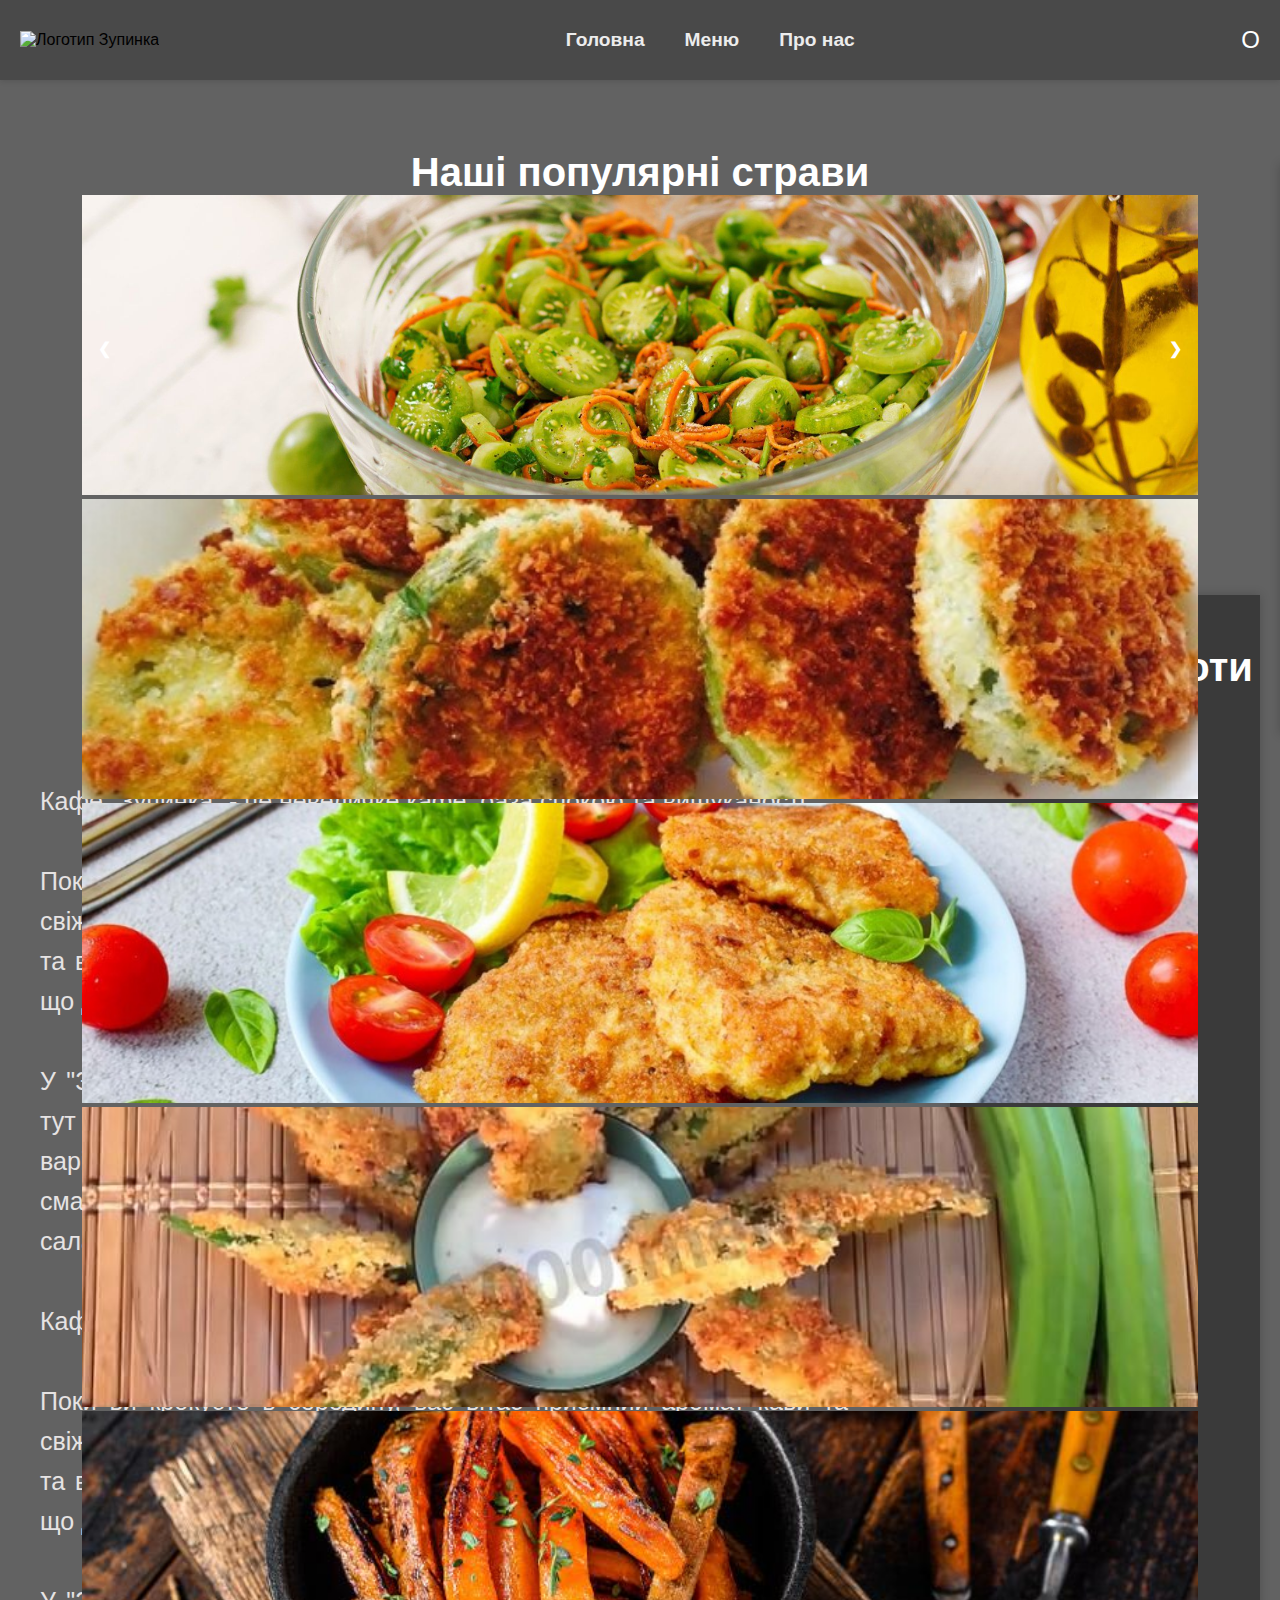
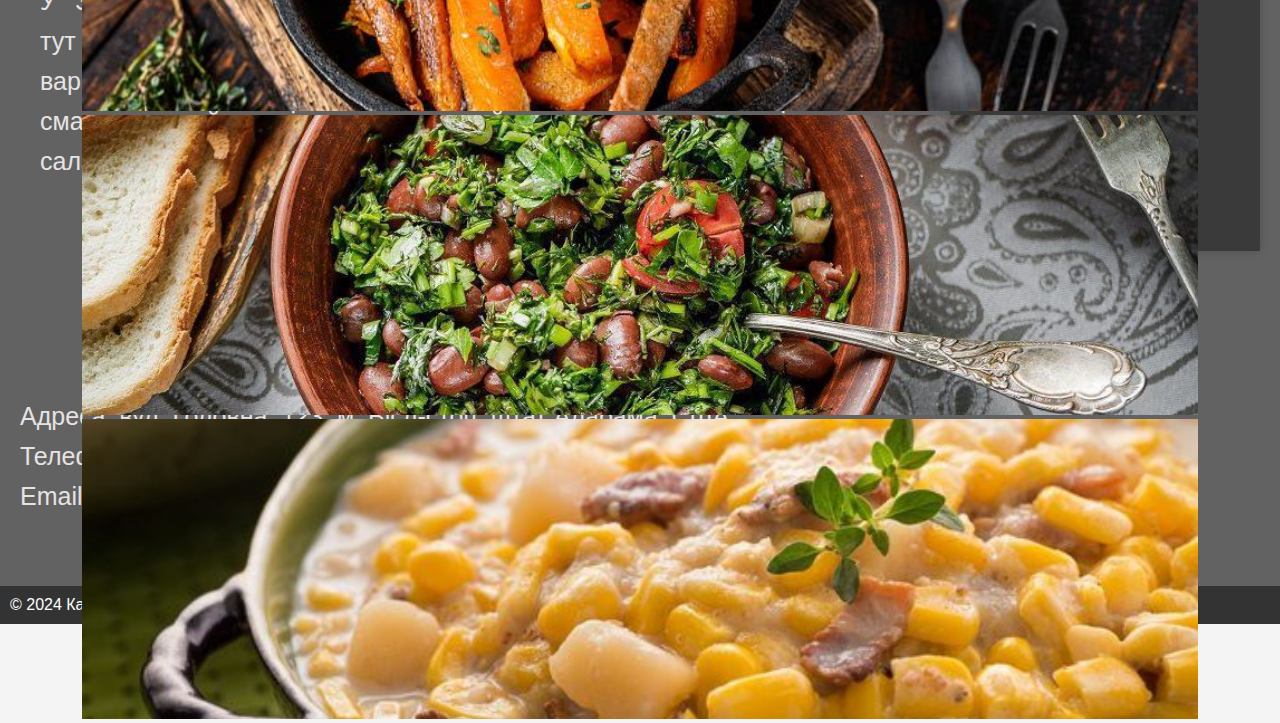
==== index.html @ 7ae0fa88 "upload files" ====
<!DOCTYPE html>
<html lang="ua">

<head>
    <meta charset="UTF-8">
    <title>Кафе "Зупинка"</title>
    <link rel="stylesheet" href="css/style.css">
    </head>

<body>

    <button id="scroll-to-top">↑</button>

    <header id = "header">
        <div class="logo">
            <img src="D:/JS/image/logo.jpg" alt="Логотип Зупинка">
        </div>
        <nav>
            <ul>
                <li><a href="index.html">Головна</a></li>
                <li><a href="menu.html">Меню</a></li>
                <li><a href="about.html">Про нас</a></li>
            </ul>
        </nav>
        <button id="show-menu">O</button>

        <div id="hidden-menu">
            <span class="close"> X</span>
    
            <ul>
                <li><a href="index.html">Головна</a></li>
                <li><a href="menu.html">Меню</a></li>
                <li><a href="about.html">Про нас</a></li>
            </ul>
            <section id="hours">
                <h2>Години роботи</h2>
                <p>Пн-Пт 8:00 - 22:00</p>
                <p>Сб-Нд 10:00 - 23:00</p>
            </section>
        </div>
    </header>
    
    <main>
        <section id="slider-section">
            <h2>Наші популярні страви</h2>
            <div class="slider">
            <div class="item">
            <img src="image/dish2.jpg" alt="Популярна страва 1">
            </div>
            <div class="item">
            <img src="image/dish1.jpg" alt="Популярна страва 2">
            </div>
            <div class="item">
            <img src="image/dish3.jpg" alt="Популярна страва 3">
            </div>
            <div class="item">
            <img src="image/dish4.jpg" alt="Популярна страва 4">
            </div>
            <div class="item">
            <img src="image/dish5.jpg" alt="Популярна страва 5">
            </div>
            <div class="item">
            <img src="image/dish6.jpg" alt="Популярна страва 6">
            </div>
            <div class="item">
            <img src="image/dish7.jpg" alt="Популярна страва 7">
            </div>
            <a class="previous" onclick="previousSlide()">&#10094;</a>
            <a class="next" onclick="nextSlide()">&#10095;</a>
            </div>
            </section>
                    
        <div class="container">
            <section id="home">
                <h1>Ласкаво просимо до кафе "Зупинка"</h1>
                <p> Кафе "Зупинка" - це невеличке кафе, оаза спокою та вишуканості.</p>
                <p> Поки ви крокуєте в середину, вас вітає приємний аромат кави та свіжопеченого хліба. Інтер'єр кафе - це злагоджена суміш сучасності та вінтажу: затишні дерев'яні столики, м'які крісла та арт-інсталяції, що додають атмосфери творчості та унікальності.</p>
                <p>У "Зупинці" завжди відчувається особлива увага до деталей. Меню тут - справжня симфонія смаку: від класичних страв до авторських варіацій, що зачаровують і здивовують гостей. Тут ви зможете смакувати найсмачнішу каву та чай, насолоджуватися свіжими салатами та вишуканими десертами.</p>
                <p> Кафе "Зупинка" - це невеличке кафе, оаза спокою та вишуканості.</p>
                <p> Поки ви крокуєте в середину, вас вітає приємний аромат кави та свіжопеченого хліба. Інтер'єр кафе - це злагоджена суміш сучасності та вінтажу: затишні дерев'яні столики, м'які крісла та арт-інсталяції, що додають атмосфери творчості та унікальності.</p>
                <p>У "Зупинці" завжди відчувається особлива увага до деталей. Меню тут - справжня симфонія смаку: від класичних страв до авторських варіацій, що зачаровують і здивовують гостей. Тут ви зможете смакувати найсмачнішу каву та чай, насолоджуватися свіжими салатами та вишуканими десертами.</p>
            </section>
            <section id="hours">
                <h2>Години роботи</h2>
                <p>Пн-Пт 8:00 - 22:00</p>
                <p>Сб-Нд 10:00 - 23:00</p>
            </section>
        </div>
        <section id="contact">
            <h2>Контакти</h2>
            <p>Адреса: вул. Головна, 123, м. Вісл-стоп, штат Алабама, США</p>
            <p>Телефон: +1 (123) 456-7890</p>
            <p>Email: info@zupinka-cafe.com</p>
        </section>
    </main>
    
    <footer>
        <p>© 2024 Кафе "Зупинка"</p>
    </footer>

    <script src="D:\JS\index.js"></script>

</body>
</html>
---- css/style.css ----
* {
    margin: 0;
    padding: 0;
    box-sizing: border-box;
}

.fixed {
    background-color: #100f0f;
    position: sticky; /* Задає позицію елемента як "липку", так що він залишається видимим при прокручуванні */
    top: 0; /* Визначає, що елемент "приклеїться" до верхньої частини вікна браузера, коли він досягне цієї позиції */
    left: 0; /* Визначає, що елемент буде приклеєний до лівої сторони вікна браузера */
    z-index: 9999; /* Встановлює порядок накладання (z-index) на 9999, щоб забезпечити, що елемент буде поверх інших елементів, які можуть перекривати його */
    height: 60px;
    box-shadow: 0px 4px 10px rgb(62, 62, 65);
}

.fixed .logo img {
    height: 60px;
}

body {
    background-image: url("D:/JS/image/fried-green-tomato-back.jpg");
    background-size: cover;
    background-position: center;
    background-repeat: no-repeat;
    background-attachment: fixed;

    background-color: rgba(0, 0, 0, 0.7);

}

p{
   text-align:justify;
}

section {
    padding: 50px 0;
    text-align: center;
    box-sizing: border-box;
}

section h1 {
    font-size: 50px;
    color: #fff;
}

section h2 {
    font-size: 40px;
    color: #fff;
}

section p {
    font-size: 25px;
    color: #e6e3e3;
    line-height: 1.6;
}

#home{
    width: 70%;
    padding-right: 20px;
}

#home p{
    padding: 20px;
}



#hours p{
    padding: 5px;
}

header {
    display: flex;
    justify-content: space-between;
    align-items: center;
    padding: 10px 20px;
    height: 80px;
    background-color: rgba(0, 0, 0, 0.7);
    box-shadow: 0px 2px 5px rgba(0, 0, 0, 0.1);
    transition: all 0.3s ease;
}

nav {
    display: flex;
    justify-content: space-between;
    align-items: center;
}  

nav ul {
    
    list-style: none;
    display: flex;
    gap: 20px;
        
}

nav ul li {
    margin-left: 20px;
}

nav ul li a {
    text-decoration: none;
    color: #ececec;
    font-weight: bold;
    transition: color 0.3s;
    font-size: larger;
}

nav ul li a:hover {
    color: #777;
}

.logo img {
    height: 80px;
    width: auto;
    transition: height 0.3s ease;
}

main {
    background-color: rgba(0, 0, 0, 0.6);
    padding: 20px;
    display: flex;
    flex-direction: column;
}

.main-container {
    display: flex;
    justify-content: space-between; 
    align-items: flex-start;
    margin: 50px auto; 
    max-width: 90%;
}

.container {
    display: flex;
    justify-content: space-between;
    padding: 50px 0;
    text-align: center;
    box-sizing: border-box;
}

footer {
    text-align: center;
    padding: 10px;
    background-color: #333;
    color: #fff;
}

#hidden-menu {
    width: 300px;
    position: fixed;
    top: 0;
    right: -300px;
    height: 100vh;
    background: rgba(0, 0, 0, 0.9);
    z-index: 10;
    text-align: center;
    transition: right 0.3s ease;
    color: #fff;
}
#hidden-menu .close {
    position: absolute;
    top: 10px;
    right: 10px;
    font-size: 24px;
    cursor: pointer;
    color: #fff;
    z-index: 20;
}

#hidden-menu ul {
    list-style: none;
    padding: 0;
}

#hidden-menu ul li {
    margin: 20px 0;
}

#hidden-menu ul li a {
    text-decoration: none;
    color: #fdfcfc;
    font-size: 24px;
    font-weight: bold;
    transition: color 0.3s;
}

#hidden-menu ul li a:hover {
    color: #777;
}

#show-menu {
    background: none; /* Забирає будь-який фон */
    border: none; /* Видаляє межу кнопки */
    outline: none; /* Видаляє контур кнопки */
    font-size: 24px;
    cursor: pointer;
    color: #fff;
    z-index: 10;
}

#scroll-to-top {
    display: none; /* Спочатку прихована */
    position: fixed;
    bottom: 30px;
    right: 30px;
    background-color: #333;
    color: #fff;
    font-size: 24px;
    border: none;
    border-radius: 50%;
    width: 50px;
    height: 50px;
    cursor: pointer;
    box-shadow: 0px 4px 10px rgba(0, 0, 0, 0.3);
    transition: opacity 0.3s ease;
}

#scroll-to-top:hover {
    background-color: #555;
}

@media (min-width: 993px) {
    #hours {
        width: 25%;
        background-color: rgba(0, 0, 0, 0.4);
        box-shadow: 0 0 10px rgba(0, 0, 0, 0.2);
    }
}

@media (max-width: 992px) {
    #home {
        width: 100%;
    }
    
    #hours {
        display: none ;
    }

    #hidden-menu #hours {
        display: block;
        margin-top: 20px;
        text-align: center;
        color: #fff;
    }    
}

/*4 лаб*/

.spinner {
    display: flex;
    justify-content: center;
    align-items: center;
    height: 100vh;
    position: fixed;
    top: 0;
    left: 0;
    width: 100%;
    background: rgba(0, 0, 0, 0.5);
    z-index: 1000;
}

.spinner div {
    border: 5px solid #f3f3f3;
    border-top: 5px solid #3498db;
    border-radius: 50%;
    width: 50px;
    height: 50px;
    animation: spin 1s linear infinite;
}

@keyframes spin {
    0% {
        transform: rotate(0deg);
    }
    100% {
        transform: rotate(360deg);
    }
}

/* Галерея */
.gallery {
    display: flex; /* Встановлюємо галерею у вигляді гнучкого контейнера */
    overflow-x:auto; /* Додаємо горизонтальне прокручування */
    gap: 20px; 
    padding: 20px;
    scroll-snap-type: x mandatory; /* Додає ефект зупинки при скролінгу */
}

.gallery img {
    flex: 0 0 auto;
    width: 300px;
    height: auto;
    border-radius: 10px;
    box-shadow: 0 4px 8px rgba(0, 0, 0, 0.2);
    transition: transform 0.3s, box-shadow 0.3s;
    scroll-snap-align: start; /* Задає, що кожне зображення "прилипає" при прокручуванні */
}

.gallery img:hover {
    transform: scale(1.05);
    box-shadow: 0 6px 12px rgba(0, 0, 0, 0.3);
}


.hidden {
    display: none;
}

h1 {
    font-size: 50px;
    color: #fff;
    text-align: center;
}

/*5 лаб*/

/* Слайдер: */
.slider{
    max-width: 90%;
    position: relative;
    margin: auto;
    height: 300px;
}

.slider .item img {
    object-fit: cover;
    width: 100%;
    height: 300px;
}

.slider .previous, .slider .next {
    cursor: pointer;
    position: absolute;
    top: 50%;
    width: auto;
    margin-top: -22px;
    padding: 16px;
    color: white;
    font-weight: bold;
    font-size: 16px;
    transition: 0.6s ease;
    border-radius: 0 3px 3px 0;
}

.slider .previous {
    left: 0;
    border-radius: 3px 0 0 3px;
}
.slider .next {
    right: 0;
    border-radius: 3px 0 0 3px;
}

.slider .previous:hover,.slider .next:hover {
    background-color: rgba(0, 0, 0, 0.2);
}

.slider .item {
    animation-name: fade;
    animation-duration: 1.5s;
}
@keyframes fade {
    from {
        opacity: 0.4
    }
    to {
        opacity: 1
    }
}

/*лаб 6*/

/* Стилі для кнопки "замовити" */
.order-button {
    background-color: #fff;
    color: #333;
    border: none;
    padding: 10px 20px;
    border-radius: 5px;
    cursor: pointer;
    transition: all 0.3s ease;
  }
  
.order-btn {
    display: inline-block;
    margin-top: 20px;
    padding: 10px 20px;
    font-size: 18px;
    color: #fff;
    background-color: #ff4500;
    border: none;
    border-radius: 5px;
    cursor: pointer;
    box-shadow: 0px 4px 10px rgba(0, 0, 0, 0.2);
    transition: all 0.3s ease;
}

.order-btn:hover {
    background-color: #ff6347;
}
/*7лаб*/
body {
    font-family: Arial, sans-serif;
    margin: 0;
    padding: 0;
    background-color: #f4f4f4;
}

.gallery-container {
    display: flex;
    justify-content: center;
    align-items: flex-start;
    gap: 20px;
    padding: 20px;
}

.large-image-container {
    flex: 1;
    display: flex;
    justify-content:flex-start;
    align-items: center;
}

.large-image-container img {
    width: 700px;
    height: 490px;
    border: 2px solid #ddd;
    border-radius: 5px;
}

#thumbs {
    flex-wrap: wrap;
    justify-content: center;
    list-style: none;
    padding: 0;
    margin: 0;
    display: flex;
    gap: 10px;
}

#thumbs li {
    margin: 0;
}

#thumbs img {
    width: 100px;
    height: 70px;
    border: 2px solid #ddd;
    border-radius: 5px;
    cursor: pointer;
    transition: transform 0.3s, box-shadow 0.3s;
}

#thumbs img:hover {
    transform: scale(1.1);
    box-shadow: 0 4px 8px rgba(0, 0, 0, 0.2);
}

/*8лаб*/

.menu-calculator {
    background-color: rgba(0, 0, 0, 0.8);
    color: #ffffff;
    padding: 20px;
    border-radius: 10px;
    box-shadow: 0 4px 10px rgba(0, 0, 0, 0.5); 
    text-align: center;
}

.menu-calculator h2 {
    font-size: 36px;
    margin-bottom: 20px;
    color: #fdfcfc;
}

.menu-calculator #calculator {
    display: flex;
    flex-direction: column;
    gap: 15px;
}

.menu-calculator button {
    background-color: #3498db;
    color: #ffffff;
    border: none;
    border-radius: 5px;
    padding: 10px 20px;
    cursor: pointer;
    font-size: 16px;
    transition: background-color 0.3s ease;
    width: 200px;
    margin: 0 auto;
}

.menu-calculator button:hover {
    background-color: #2176c7;
}
.dish-row {
    display: flex;
    gap: 10px;
    margin-bottom: 10px;
}
/*9лаб*/
.form {
    max-width: 600px;
    margin: 0 auto;
    background-color: rgba(0, 0, 0, 0.6);
    padding: 20px;
    border-radius: 8px;
    box-shadow: 0 2px 5px rgba(0,0,0,0.2);
}
.form-group {
    margin-bottom: 15px;
}
label {
    display: block;
    font-weight: bold;
    margin-bottom: 5px;
    color: white;
}
input, textarea {
    width: 100%;
    padding: 10px;
    border: 1px solid #ccc;
    border-radius: 4px;
}
.button_form {
    display: block;
    width: 100%;
    padding: 10px;
    background-color: #007bff;
    color: #fff;
    border: none;
    border-radius: 4px;
    cursor: pointer;
    font-size: 16px;
}
.button_form:hover {
    background-color: #0056b3;
}
.error {
    color: red;
    margin-top: 10px;
}
ul.error-list {
    color: red;
    padding-left: 20px;
}
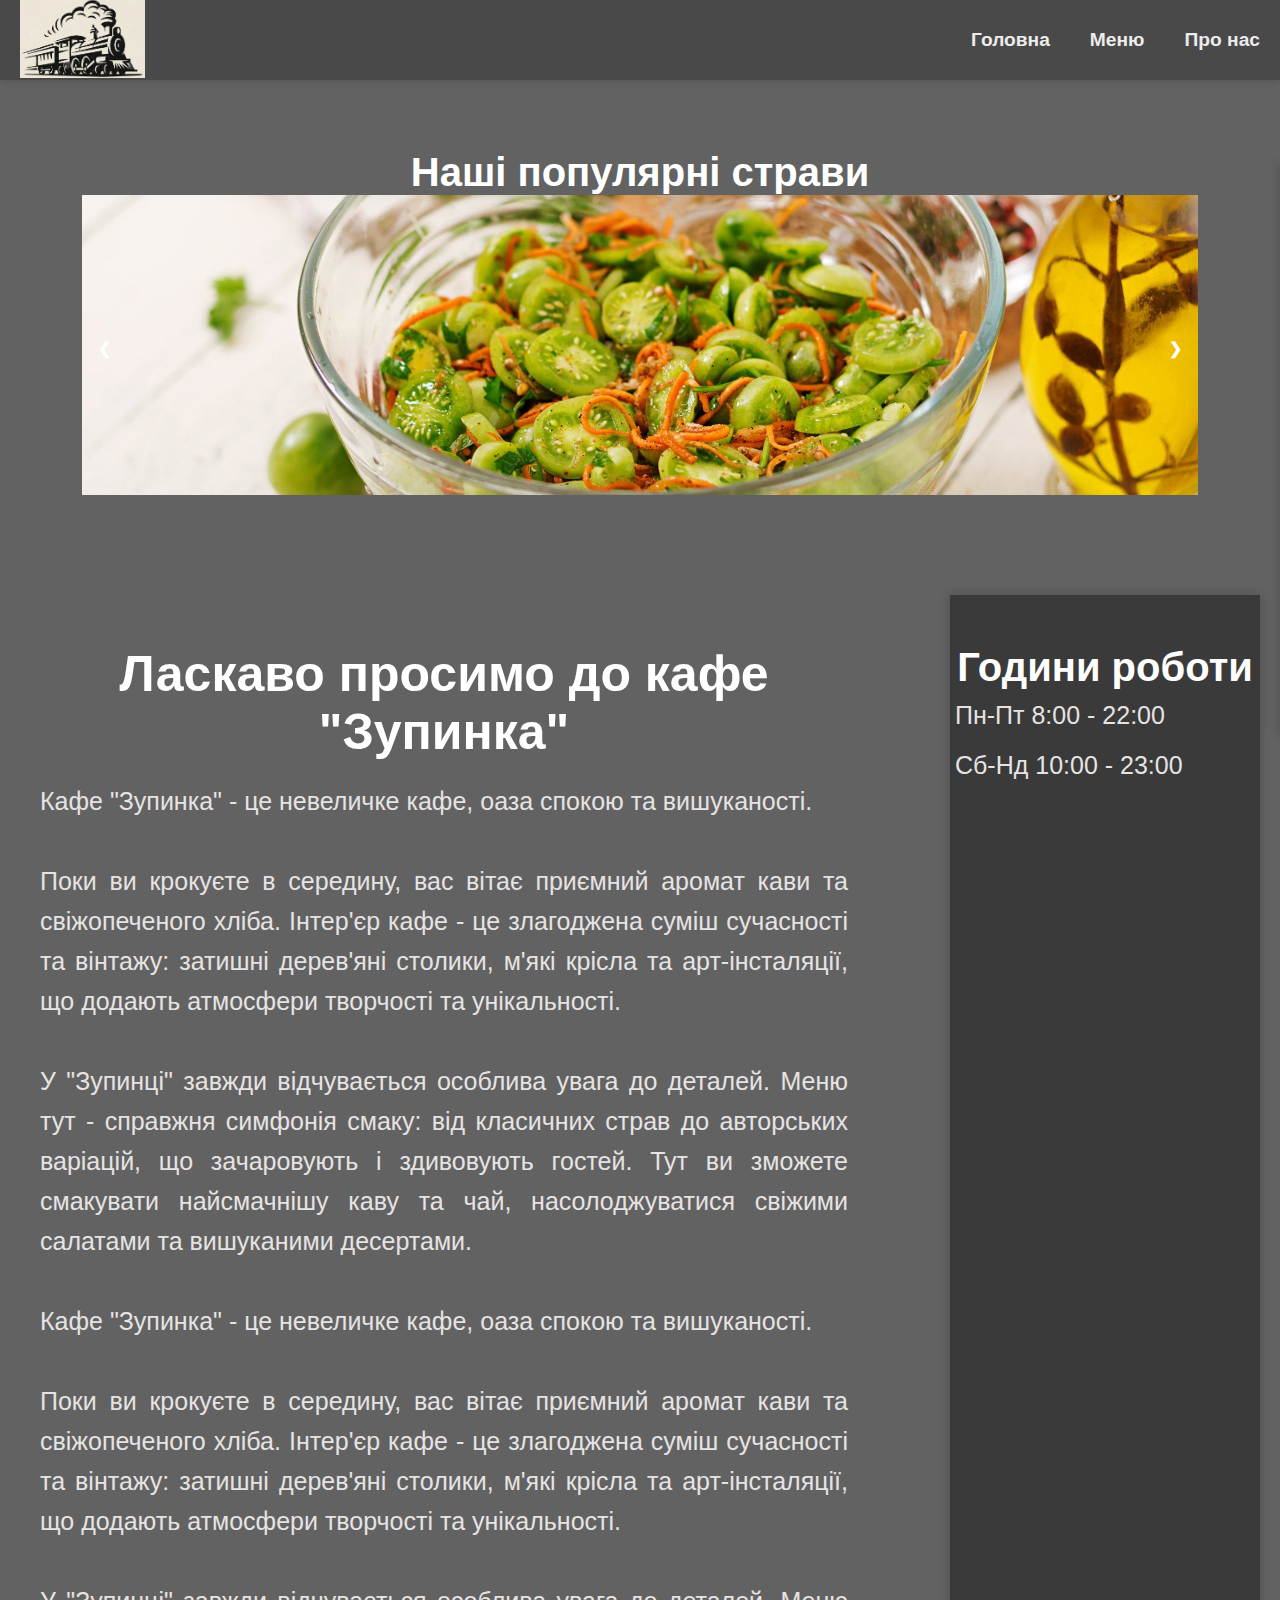
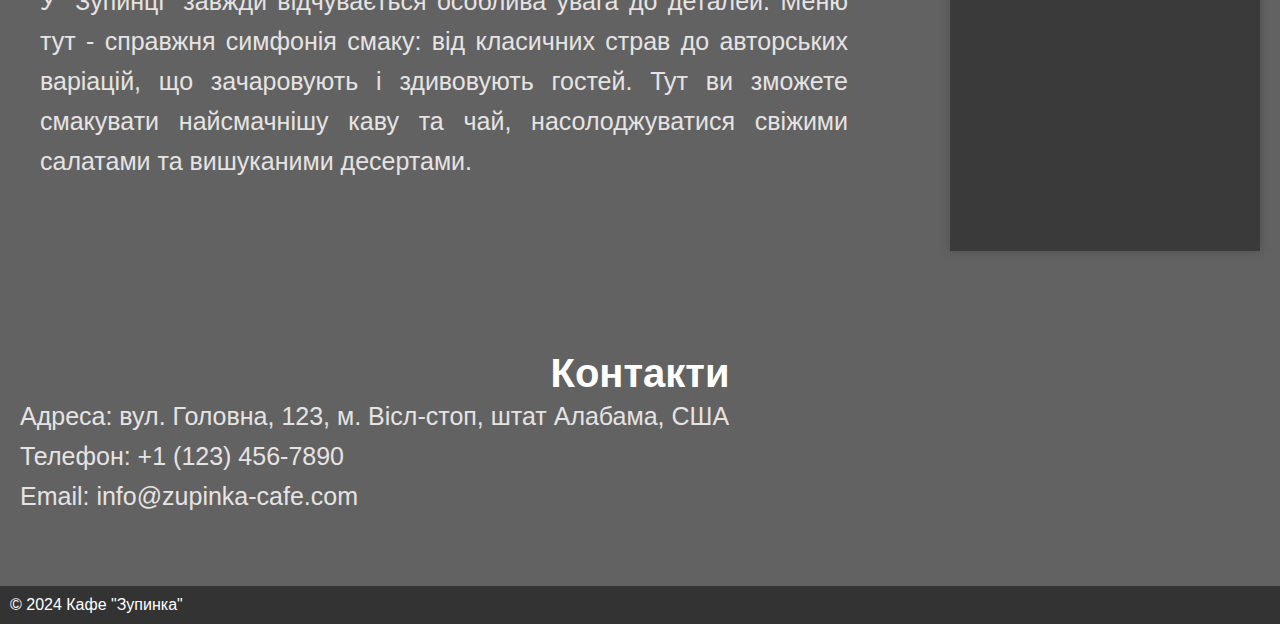
==== commit d4462674: "Update index.html" ====
--- a/index.html
+++ b/index.html
@@ -14,7 +14,7 @@
 
     <header id = "header">
         <div class="logo">
-            <img src="D:/JS/image/logo.jpg" alt="Логотип Зупинка">
+            <img src="image/logo.jpg" alt="Логотип Зупинка">
         </div>
         <nav>
             <ul>
@@ -99,7 +99,7 @@
         <p>© 2024 Кафе "Зупинка"</p>
     </footer>
 
-    <script src="D:\JS\index.js"></script>
+    <script src="index.js"></script>
 
 </body>
-</html>+</html>
